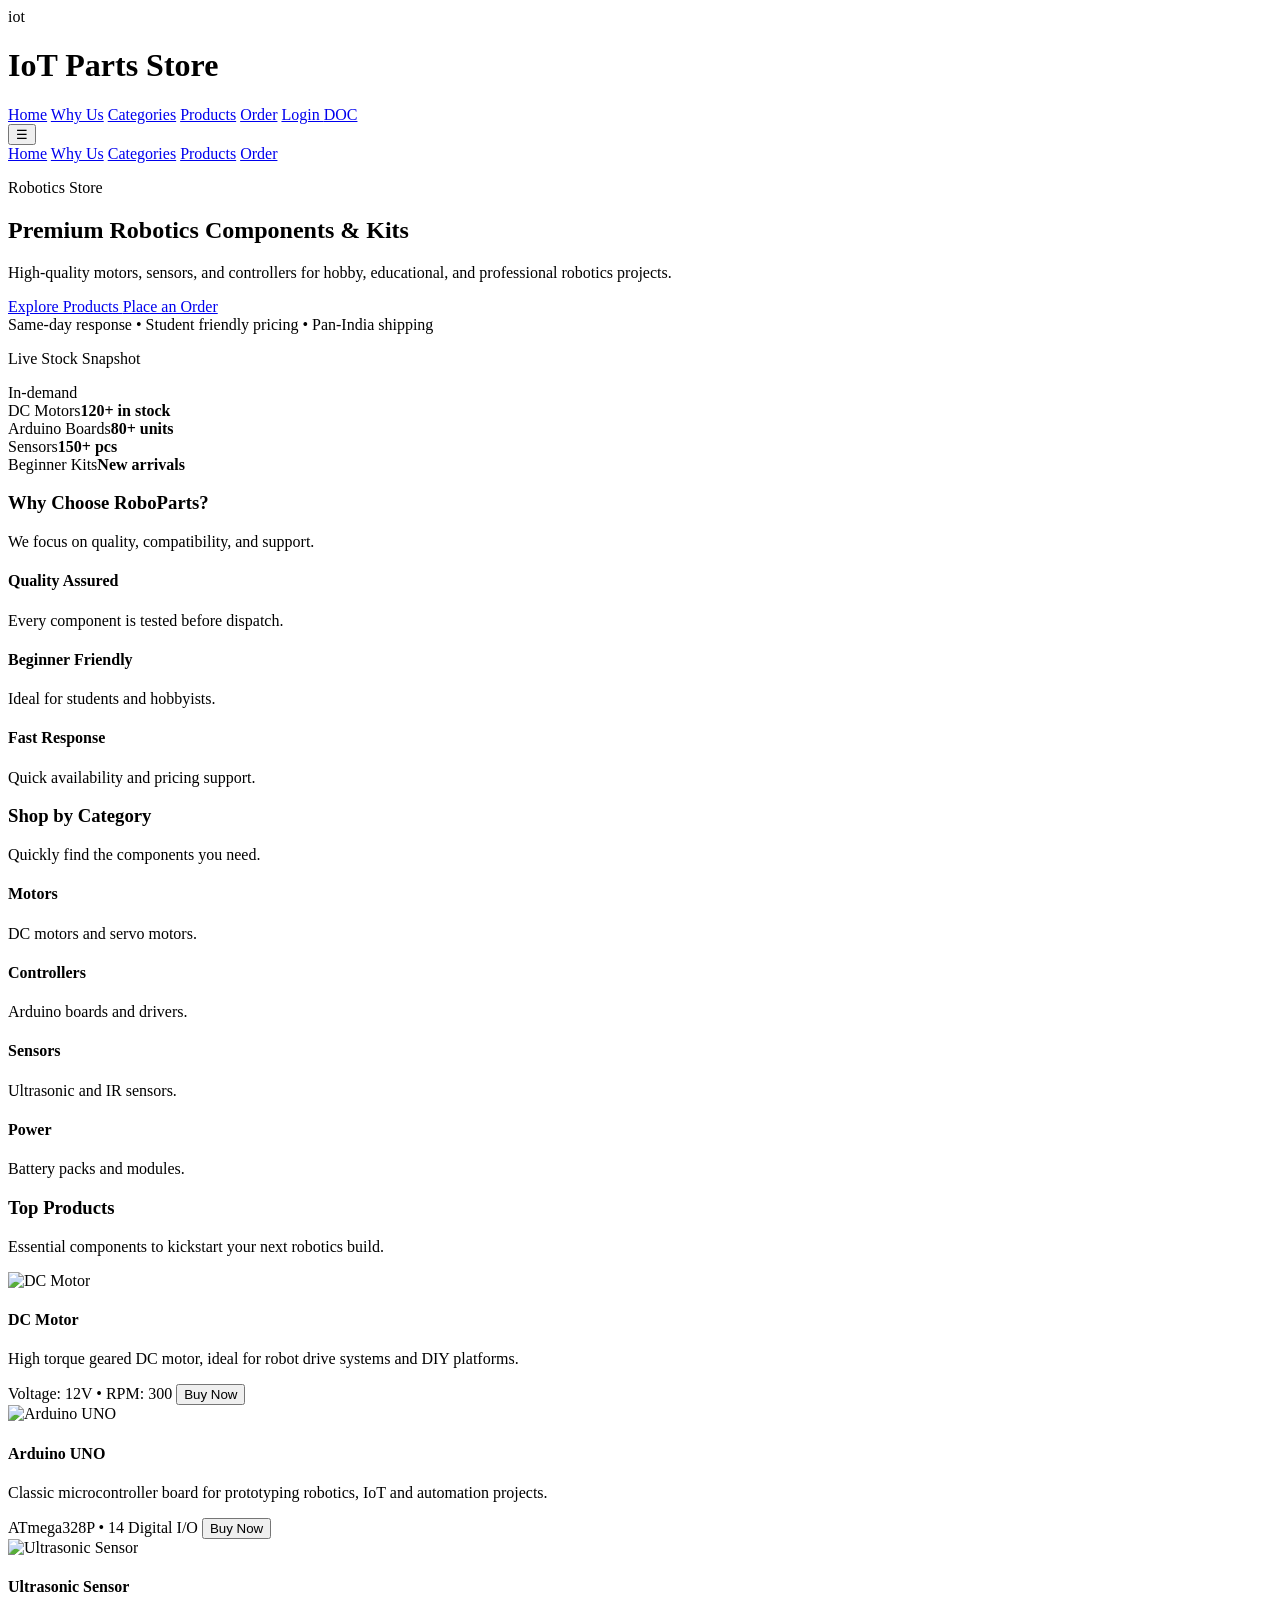
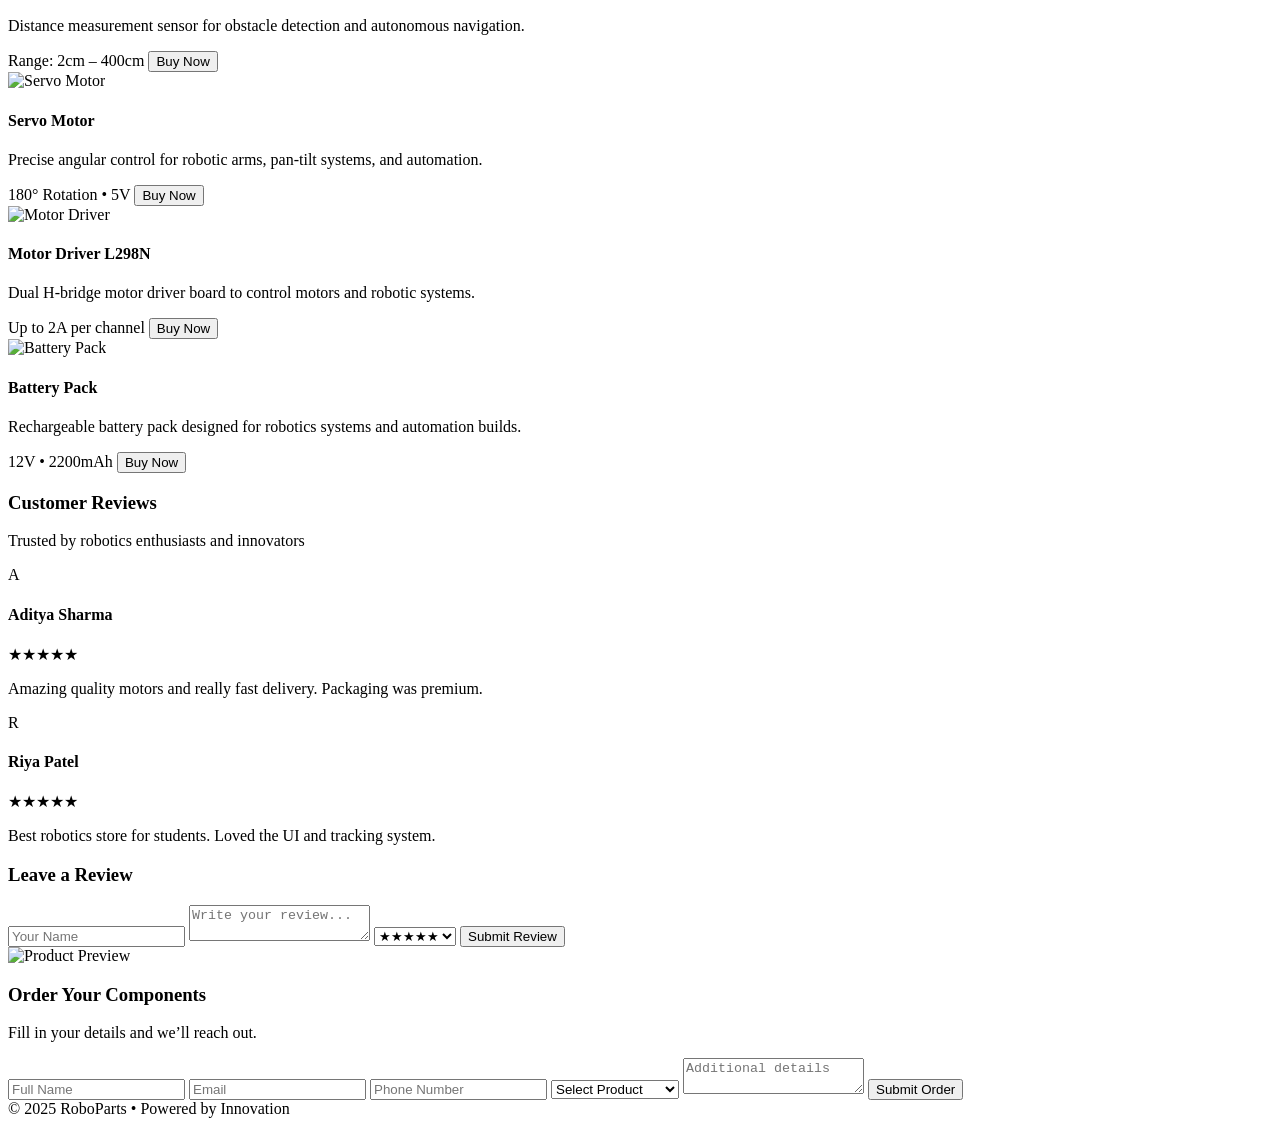
==== Index.html @ 1acab78a "Merge pull request #1 from SWASTIKpy/main fixed your issue" ====
<!DOCTYPE html>
<html lang="en">
<head>
  <meta charset="UTF-8">
  <meta name="viewport" content="width=device-width, initial-scale=1.0">
  <title>IoT Parts Store</title>
  <link rel="stylesheet" href="style.css">
</head>
<body>

  <div class="bg-grid"></div>

  <div class="orbs">
    <div class="orb orb-1"></div>
    <div class="orb orb-2"></div>
    <div class="orb orb-3"></div>
  </div>

  <!-- Navbar -->
  <header class="navbar">
    <div class="container nav-wrapper">

      <div class="logo-box">
        <div class="logo-icon">iot</div>
        <h1>IoT Parts Store</h1>
      </div>

      <nav class="desktop-nav">
        <a href="#">Home</a>
        <a href="#why-us">Why Us</a>
        <a href="#categories">Categories</a>
        <a href="#products">Products</a>
        <a href="#contact-form">Order</a>
        <a href="login.html" class="login-nav-btn">
  Login
</a>
<a href="blog.html" class="login-nav-btn">
  DOC
</a>
      </nav>

      <button id="menu-btn" class="menu-btn">☰</button>
    </div>

    <nav id="mobile-menu" class="mobile-nav hidden">
      <a href="#">Home</a>
      <a href="#why-us">Why Us</a>
      <a href="#categories">Categories</a>
      <a href="#products">Products</a>
      <a href="#contact-form">Order</a>
    </nav>
  </header>

  <!-- Hero -->
  <section class="hero">
    <div class="hero-overlay"></div>

    <div class="container hero-wrapper">

      <div class="hero-content">

        <p class="hero-tag hero-stagger">
          Robotics Store
        </p>

        <h2 class="hero-title hero-stagger">
          Premium Robotics
          <span>Components & Kits</span>
        </h2>

        <p class="hero-description hero-stagger">
          High-quality motors, sensors, and controllers for hobby, educational, and professional robotics projects.
        </p>

        <div class="hero-buttons hero-stagger">
          <a href="#products" class="primary-btn btn-glow">
            Explore Products
          </a>

          <a href="#contact-form" class="secondary-btn">
            Place an Order
          </a>
        </div>

        <div class="hero-pill hero-stagger">
          <span class="pulse"></span>
          Same-day response • Student friendly pricing • Pan-India shipping
        </div>
      </div>

      <div class="hero-card card-3d hero-stagger">

        <div class="hero-card-top">
          <p>Live Stock Snapshot</p>
          <span>In-demand</span>
        </div>

        <div class="stock-list">
          <div><span>DC Motors</span><strong>120+ in stock</strong></div>
          <div><span>Arduino Boards</span><strong>80+ units</strong></div>
          <div><span>Sensors</span><strong>150+ pcs</strong></div>
          <div><span>Beginner Kits</span><strong>New arrivals</strong></div>
        </div>

      </div>

    </div>
  </section>

  <!-- Why Us -->
  <section id="why-us" class="section container">

    <div class="section-heading reveal">
      <h3>Why Choose RoboParts?</h3>
      <p>
        We focus on quality, compatibility, and support.
      </p>
    </div>

    <div class="grid-3">

      <div class="info-card card-3d reveal">
        <h4>Quality Assured</h4>
        <p>
          Every component is tested before dispatch.
        </p>
      </div>

      <div class="info-card card-3d reveal">
        <h4>Beginner Friendly</h4>
        <p>
          Ideal for students and hobbyists.
        </p>
      </div>

      <div class="info-card card-3d reveal">
        <h4>Fast Response</h4>
        <p>
          Quick availability and pricing support.
        </p>
      </div>

    </div>
  </section>

  <!-- Categories -->
  <section id="categories" class="section dark-section">

    <div class="container">

      <div class="section-heading reveal">
        <h3>Shop by Category</h3>
        <p>Quickly find the components you need.</p>
      </div>

      <div class="grid-4">

        <div class="category-card card-3d reveal">
          <h4>Motors</h4>
          <p>DC motors and servo motors.</p>
        </div>

        <div class="category-card card-3d reveal">
          <h4>Controllers</h4>
          <p>Arduino boards and drivers.</p>
        </div>

        <div class="category-card card-3d reveal">
          <h4>Sensors</h4>
          <p>Ultrasonic and IR sensors.</p>
        </div>

        <div class="category-card card-3d reveal">
          <h4>Power</h4>
          <p>Battery packs and modules.</p>
        </div>

      </div>
    </div>
  </section>

  <!-- Products -->
  <section id="products" class="products-section">

  <div class="container">

    <div class="section-heading reveal">

      <h3>
        Top Products
      </h3>

      <p>
        Essential components to kickstart your next robotics build.
      </p>

    </div>

    <div class="products-grid">

      <!-- PRODUCT -->
      <div class="product-card card-3d reveal delay-1">

        <img
          src="resources/dc.png"
          alt="DC Motor"
        >

        <div class="product-content">

          <h4>DC Motor</h4>

          <p>
            High torque geared DC motor,
            ideal for robot drive systems
            and DIY platforms.
          </p>

          <span>
            Voltage: 12V • RPM: 300
          </span>

          <a href="order.html?product=dc-motor">

            <button class="buy-btn btn-glow">
              Buy Now
            </button>

          </a>

        </div>

      </div>

      <!-- PRODUCT -->
      <div class="product-card card-3d reveal delay-2">

        <img
          src="resources/arduino.png"
          alt="Arduino UNO"
        >

        <div class="product-content">

          <h4>Arduino UNO</h4>

          <p>
            Classic microcontroller board
            for prototyping robotics,
            IoT and automation projects.
          </p>

          <span>
            ATmega328P • 14 Digital I/O
          </span>

          <a href="order.html?product=arduino-uno">

            <button class="buy-btn btn-glow">
              Buy Now
            </button>

          </a>

        </div>

      </div>

      <!-- PRODUCT -->
      <div class="product-card card-3d reveal delay-3">

        <img
          src="resources/us.png"
          alt="Ultrasonic Sensor"
        >

        <div class="product-content">

          <h4>Ultrasonic Sensor</h4>

          <p>
            Distance measurement sensor
            for obstacle detection and
            autonomous navigation.
          </p>

          <span>
            Range: 2cm – 400cm
          </span>

          <a href="order.html?product=ultrasonic-sensor">

            <button class="buy-btn btn-glow">
              Buy Now
            </button>

          </a>

        </div>

      </div>

      <!-- PRODUCT -->
      <div class="product-card card-3d reveal delay-1">

        <img
          src="resources/servo.jpg"
          alt="Servo Motor"
        >

        <div class="product-content">

          <h4>Servo Motor</h4>

          <p>
            Precise angular control for
            robotic arms, pan-tilt systems,
            and automation.
          </p>

          <span>
            180° Rotation • 5V
          </span>

          <a href="order.html?product=servo-motor">

            <button class="buy-btn btn-glow">
              Buy Now
            </button>

          </a>

        </div>

      </div>

      <!-- PRODUCT -->
      <div class="product-card card-3d reveal delay-2">

        <img
          src="resources/md.jpg"
          alt="Motor Driver"
        >

        <div class="product-content">

          <h4>Motor Driver L298N</h4>

          <p>
            Dual H-bridge motor driver
            board to control motors and
            robotic systems.
          </p>

          <span>
            Up to 2A per channel
          </span>

          <a href="order.html?product=motor-driver-l298n">

            <button class="buy-btn btn-glow">
              Buy Now
            </button>

          </a>

        </div>

      </div>

      <!-- PRODUCT -->
      <div class="product-card card-3d reveal delay-3">

        <img
          src="resources/bp.png"
          alt="Battery Pack"
        >

        <div class="product-content">

          <h4>Battery Pack</h4>

          <p>
            Rechargeable battery pack
            designed for robotics systems
            and automation builds.
          </p>

          <span>
            12V • 2200mAh
          </span>

          <a href="order.html?product=battery-pack">

            <button class="buy-btn btn-glow">
              Buy Now
            </button>

          </a>

        </div>

      </div>

    </div>

  </div>

</section>

    </div>
  </section>
  <!-- ========================= -->
<!-- REVIEWS SECTION -->
<!-- ========================= -->

<section class="reviews-section">

  <div class="container">

    <div class="section-heading reveal">

      <h3>
        Customer Reviews
      </h3>

      <p>
        Trusted by robotics enthusiasts and innovators
      </p>

    </div>

    <!-- REVIEW GRID -->
    <div class="review-grid" id="reviewGrid">

      <!-- REVIEW -->
      <div class="review-card card-3d">

        <div class="review-top">

          <div class="review-avatar">
            A
          </div>

          <div>

            <h4>Aditya Sharma</h4>

            <div class="stars">
              ★★★★★
            </div>

          </div>

        </div>

        <p>
          Amazing quality motors and really fast delivery.
          Packaging was premium.
        </p>

      </div>

      <!-- REVIEW -->
      <div class="review-card card-3d">

        <div class="review-top">

          <div class="review-avatar">
            R
          </div>

          <div>

            <h4>Riya Patel</h4>

            <div class="stars">
              ★★★★★
            </div>

          </div>

        </div>

        <p>
          Best robotics store for students.
          Loved the UI and tracking system.
        </p>

      </div>

    </div>

    <!-- REVIEW FORM -->
    <div class="review-form-box card-3d">

      <h3>
        Leave a Review
      </h3>

      <form id="reviewForm">

        <input
          type="text"
          id="reviewName"
          placeholder="Your Name"
          required
        >

        <textarea
          id="reviewText"
          placeholder="Write your review..."
          required
        ></textarea>

        <select id="reviewRating">

          <option value="★★★★★">
            ★★★★★
          </option>

          <option value="★★★★☆">
            ★★★★☆
          </option>

          <option value="★★★☆☆">
            ★★★☆☆
          </option>

        </select>

        <button type="submit" class="submit-review-btn">
          Submit Review
        </button>

      </form>

    </div>

  </div>

</section>

  <!-- Contact -->
  <section id="contact-form" class="section dark-section">

    <div class="container form-grid">

      <div class="preview-box">

  <img
    id="productPreview"
    src="resources/default.png"
    alt="Product Preview"
  >

</div>

      <div class="form-box reveal">

        <h3>Order Your Components</h3>

        <p>
          Fill in your details and we’ll reach out.
        </p>

       <form id="orderForm">

  <input
    type="text"
    placeholder="Full Name"
    required
  >

  <input
    type="email"
    placeholder="Email"
    required
  >

  <input
    type="tel"
    placeholder="Phone Number"
    required
  >

  <!-- PRODUCT SELECT -->
  <select id="productSelect" required>

    <option value="">
      Select Product
    </option>

    <option value="dc">
      DC Motor
    </option>

    <option value="arduino">
      Arduino UNO
    </option>

    <option value="ultrasonic">
      Ultrasonic Sensor
    </option>

    <option value="servo">
      Servo Motor
    </option>

    <option value="driver">
      Motor Driver
    </option>

    <option value="battery">
      Battery Pack
    </option>

  </select>

  <textarea
    placeholder="Additional details"
  ></textarea>

  <button
    type="submit"
    class="submit-btn btn-glow"
  >
    Submit Order
  </button>

</form>

      </div>

    </div>
  </section>

  <!-- Footer -->
  <footer class="footer">
    © 2025 RoboParts • Powered by Innovation
  </footer>


<script>

/* ========================= */
/* MOBILE MENU */
/* ========================= */

const menuBtn =
document.getElementById('menu-btn');

const mobileMenu =
document.getElementById('mobile-menu');

if(menuBtn && mobileMenu){

  menuBtn.addEventListener('click', () => {

    mobileMenu.classList.toggle('hidden');

  });

}

/* ========================= */
/* SCROLL REVEAL ANIMATION */
/* ========================= */

const reveals =
document.querySelectorAll('.reveal');

const observer =
new IntersectionObserver((entries) => {

  entries.forEach((entry) => {

    if(entry.isIntersecting){

      entry.target.classList.add('show');

    }

  });

}, {
  threshold:0.15
});

reveals.forEach((el) => {

  observer.observe(el);

});

/* ========================= */
/* PRODUCT IMAGE PREVIEW */
/* ========================= */

const productSelect =
document.getElementById('productSelect');

const productPreview =
document.getElementById('productPreview');

/* PRODUCT IMAGE MAP */

const productImages = {

  dc: "resources/dc.png",

  arduino: "resources/arduino.png",

  ultrasonic: "resources/us.png",

  servo: "resources/servo.jpg",

  driver: "resources/md.jpg",

  battery: "resources/bp.png"

};

/* CHANGE IMAGE ON SELECT */

if(productSelect && productPreview){

  productSelect.addEventListener('change', () => {

    const selectedProduct =
    productSelect.value;

    if(productImages[selectedProduct]){

      productPreview.src =
      productImages[selectedProduct];

    }
    else{

      productPreview.src =
      "resources/default.png";

    }

  });

}

/* ========================= */
/* ORDER FORM */
/* ========================= */



const orderForm =
document.getElementById('orderForm');

orderForm.addEventListener('submit',

async (e) => {

  e.preventDefault();

  const inputs =
  orderForm.querySelectorAll('input');

  const select =
  orderForm.querySelector('select');

  const textarea =
  orderForm.querySelector('textarea');

  const orderData = {

    name:inputs[0].value,

    email:inputs[1].value,

    phone:inputs[2].value,

    product:select.value,

    details:textarea.value

  };

  console.log(orderData);

  try{

    const response =
    await fetch(

      'http://localhost:5000/api/orders',

      {

        method:'POST',

        headers:{
          'Content-Type':'application/json'
        },

        body:JSON.stringify(orderData)

      }

    );

    const data =
    await response.json();

    console.log(data);

    if(data.success){

      alert(
        'Order Submitted Successfully!'
      );

      orderForm.reset();

    }
    else{

      alert(data.message);

    }

  }
  catch(error){

    console.log(error);

    alert('Server Error');

  }

});


</script>
</body>
</html>
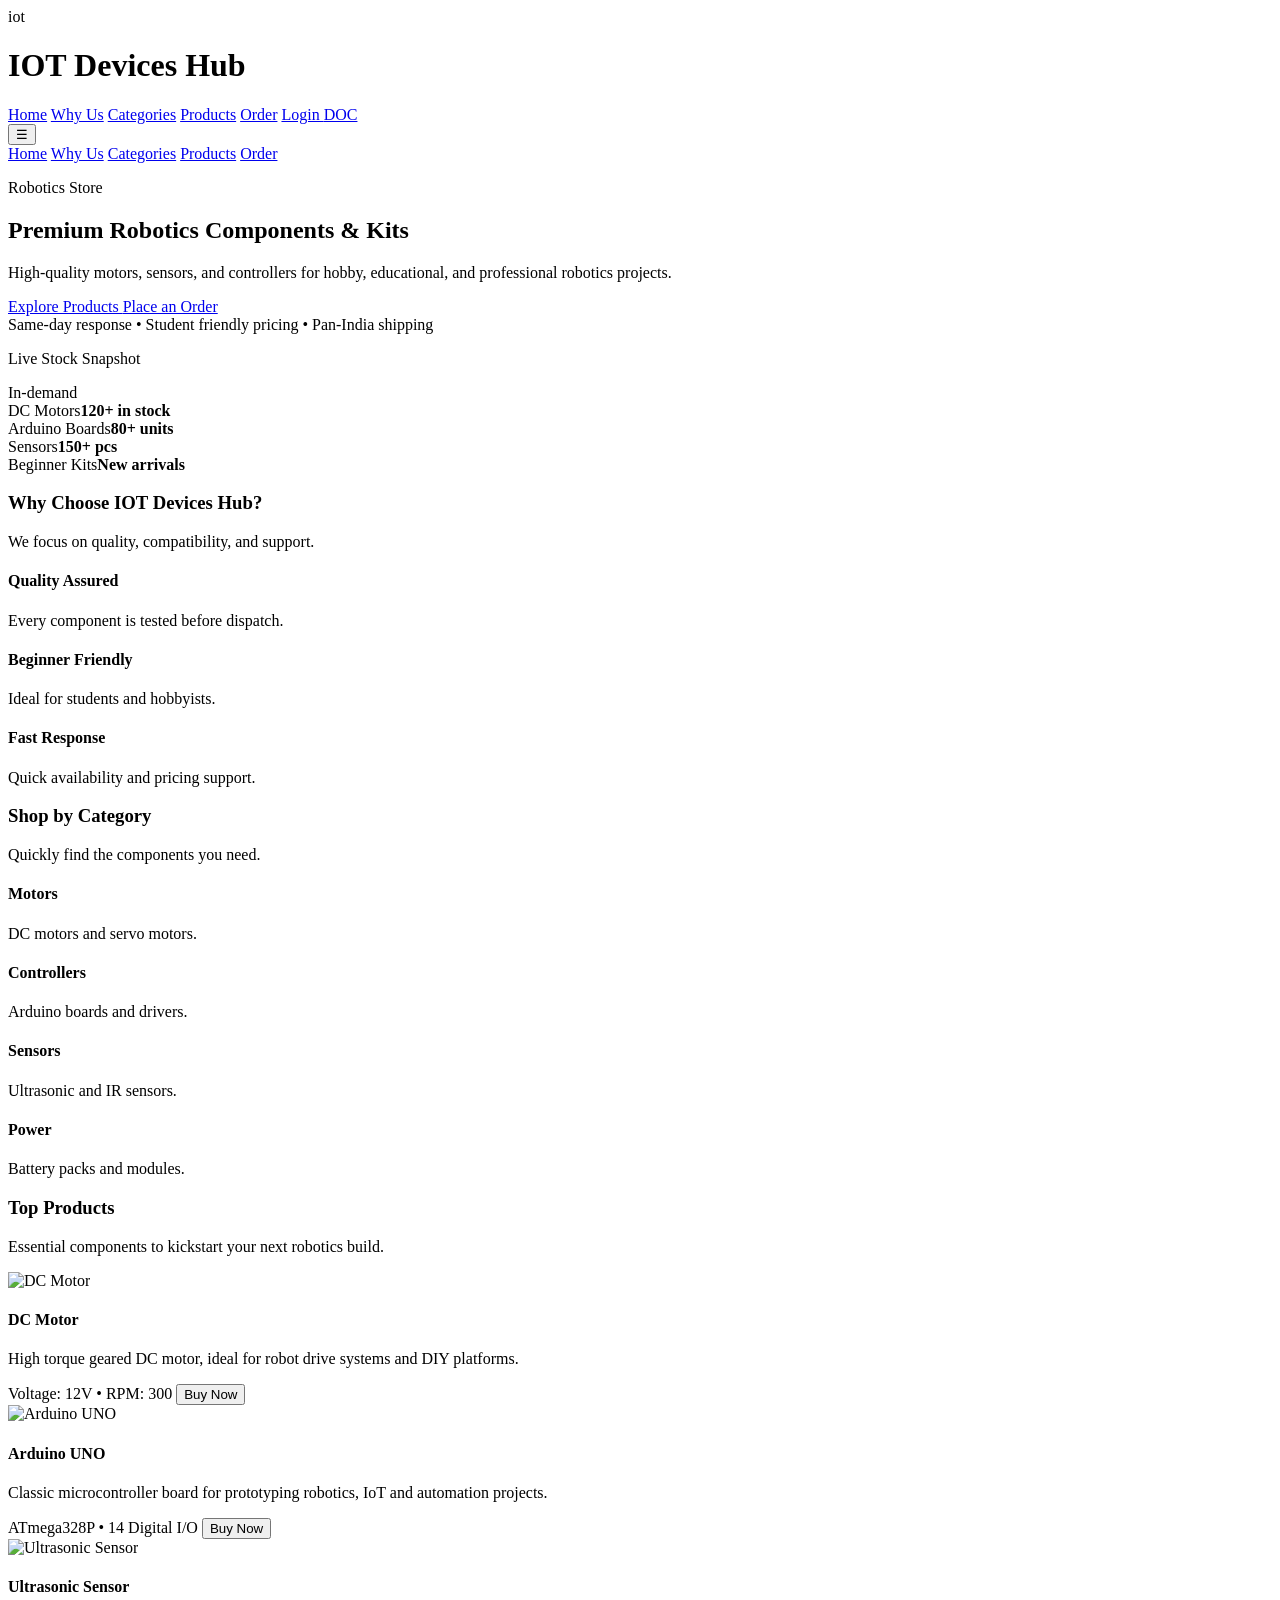
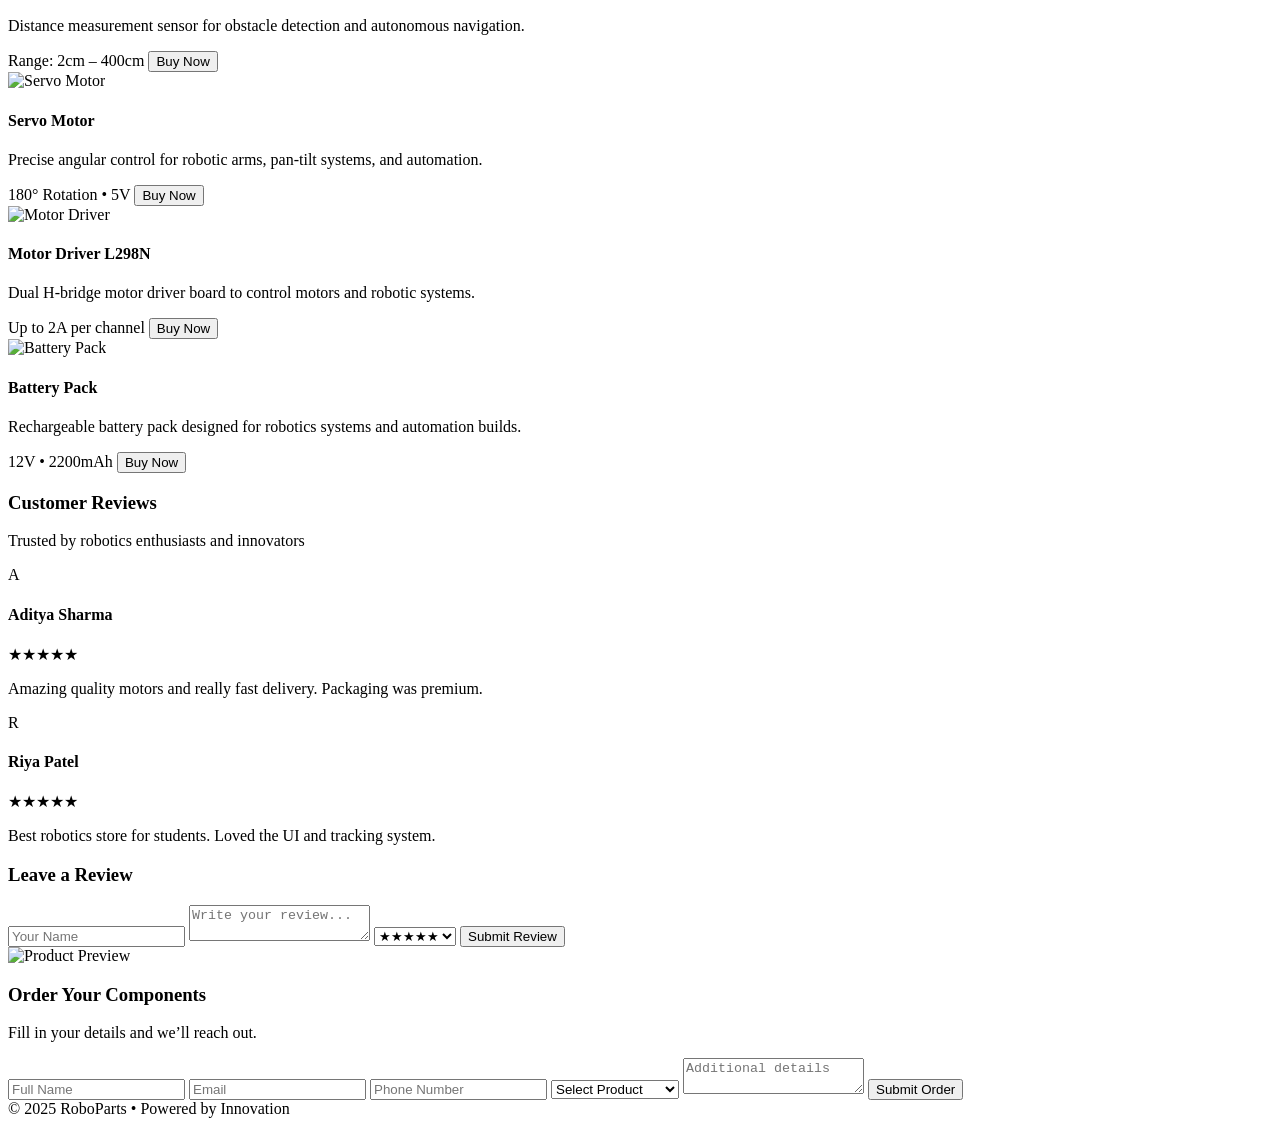
==== commit 11c4ead1: "name updated" ====
--- a/Index.html
+++ b/Index.html
@@ -3,7 +3,7 @@
 <head>
   <meta charset="UTF-8">
   <meta name="viewport" content="width=device-width, initial-scale=1.0">
-  <title>IoT Parts Store</title>
+  <title>IOT Devices Hub</title>
   <link rel="stylesheet" href="style.css">
 </head>
 <body>
@@ -22,7 +22,7 @@
 
       <div class="logo-box">
         <div class="logo-icon">iot</div>
-        <h1>IoT Parts Store</h1>
+        <h1>IOT Devices Hub</h1>
       </div>
 
       <nav class="desktop-nav">
@@ -111,7 +111,7 @@
   <section id="why-us" class="section container">
 
     <div class="section-heading reveal">
-      <h3>Why Choose RoboParts?</h3>
+      <h3>Why Choose IOT Devices Hub?</h3>
       <p>
         We focus on quality, compatibility, and support.
       </p>
